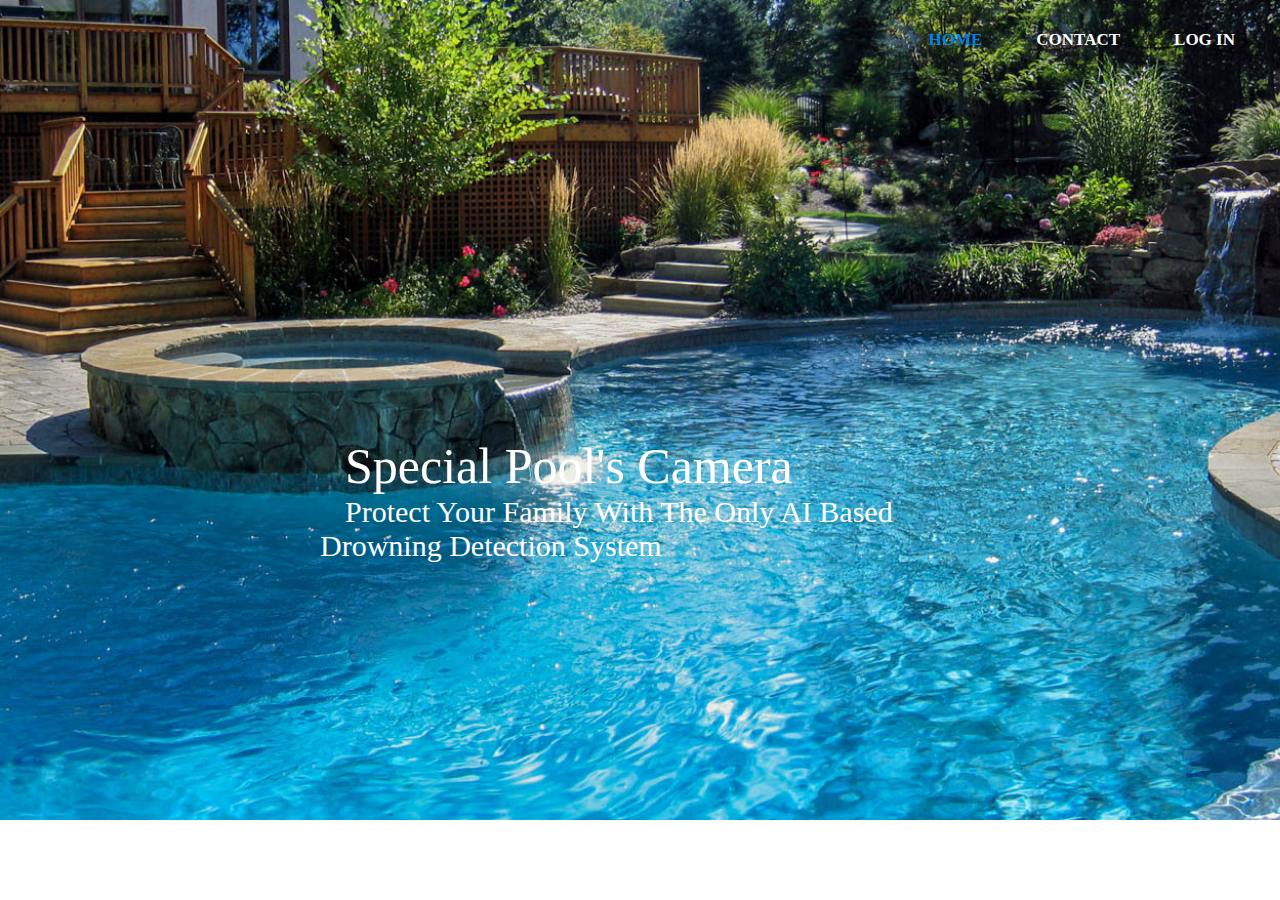
==== index.html @ 2fd047f9 "Update slogan location" ====
<!DOCTYPE html>
<html lang="en">
<head>
    <link rel="stylesheet" href="CSS/style.css">
    <meta charset="UTF-8">
    <meta name="viewport" content="width=device-width, initial-scale=1.0">
    <link rel="shortcut icon" href="Img/SPCLOGO.png" type="image/png">
    <title>SPC! Best Choice For Your Pool</title>
</head>
<body>
    <div>
        <nav>
            <input type="checkbox" id="check">
            <label for="check" class="checkbtn">
                <i class="fas fa-bars"></i>
            </label>
            <label class="logo">
                <a href="index.html"><img src="Img/SPCLOGO.png" width="50" style="margin-top: 10px;" alt=""></a>
            </label>
            <ul class="menu">
                <li><a class="active" href="#">Home</a></li>
                <li><a href="#">Contact</a></li>
                <li><a href="#">Log in</a></li>
            </ul>
        </nav>
        <section>
            <div class="section-Image">
                <div><img src="Img/SPCLOGO.png" width="250px" style="margin-top: 10px;" alt=""></div>
                
                <div>
                        <p>Special Pool's Camera</p> 
                        <label for="">Protect Your Family With The Only AI Based Drowning Detection System</label>
                </div>
            </div>
        </section>
    </div>
    
</body>
<script src="https://kit.fontawesome.com/a076d05399.js"></script>
</html>
---- CSS/style.css ----
*{
    padding: 0;
    margin: 0;
    text-decoration: none;
    list-style: none;
    box-sizing: border-box;
}
body{
    font-family: montserrat;
    background: url(../Img/bg.jpg) no-repeat;
    background-size: cover;
    height: calc(100vh - 80px);
}
.section-Image{    
    display: flex;
    width: auto;
    position: absolute;
    top: 50%;
    left: 50%;
    transform: translate(-50%,-50%);
    
    
}

.section-Image p{
    color:#fff;
    font-size: 50px;
    padding-top: 100px;
    margin-left: 25px;
}
.section-Image label{
    color:#fff;
    font-size: 30px;
    margin-left: 25px;
}



nav{
    background-color: none;
    height: 80px;
    width: 100%;
}

label.logo{
    color: white;
    padding-left: 100px;
    font-weight: bold;
}
nav ul{
    float: right;
    margin-right: 20px;
}
nav ul li{
    display: inline-block;
    font-weight: bold;
    line-height: 40px;
    margin: 0 5px;
}
nav ul li a{
    display: block;
    color: white;
    font-size: 17px;
    text-transform: uppercase;
    padding: 20px;
    margin: 0;
    border-radius: 3px;
}
a.active,a:hover{
    color: #0082e6;
    transition: .5s;
}
.checkbtn{
    display: none;
    font-size: 30px;
    line-height: 80px;
    margin-right: 40px;
    color: white;
    float: right;
    cursor: pointer;
}
input[type = "checkbox"]{
    display: none;
}
@media (max-width: 1024px){
    body{
        background: url(../Img/bg.jpg) no-repeat;
        background-size: cover;
    }
    label.logo{
        font-size: 30px;
        padding-left: 50px;
    }
    nav ul li a{
        font-size: 16px;   
    }
    .checkbtn{
        display: none;
    }
    .section-Image{
        flex-wrap: wrap;
        justify-content: center;
        margin: auto;
    }
    .section-Image p{
        color:#fff;
        font-size: 55px;
    }
    .section-Image label{
        color:#fff;
        font-size: 30px;
    }

}
@media (max-width: 952px){
    body{
        background: url(../Img/bg.jpg) no-repeat;
        background-size: cover;
    }
    label.logo{
        font-size: 30px;
        padding-left: 50px;
    }
    nav ul li a{
        font-size: 16px;   
    }
    .checkbtn{
        display: inline;
    }
    .section-Image{
        flex-wrap: wrap;
        margin: auto;
    }
    .section-Image p{
        color:#fff;
        font-size: 25px;
    }
    .section-Image label{
        color:#fff;
        font-size: 20px;
        padding-top: 0px;
    }
    #check:checked ~ ul{
        left: 0;
    }
}
@media (max-width: 858px){
    body{
        background: url(../Img/bg.jpg) no-repeat;
        background-size: cover;
    }
    .checkbtn{
        display: block;
    }
    ul{
        display: block;
        position: fixed;
        width: 100%;
        height: 100vh;
        background: #477fb8;
        opacity: 90%;
        top: 80px;
        left: -100%;
        text-align: center;
        transition: all .5s;
        margin: 0;
    }
    nav ul li{
        display: block;
    }
    nav ul li a{
        font-size: 20px;
        margin: 0;
    }
    a:hover, a.active{
        background: none;
        color: #fff;
    }
    .section-Image{
        flex-wrap: wrap;
        margin: auto;
    }
    .section-Image img{
        flex-wrap: wrap;
        margin: auto;
        padding-top: 150px;
    }
    #check:checked ~ ul{
        left: 0;
        z-index: 1;
    }
}
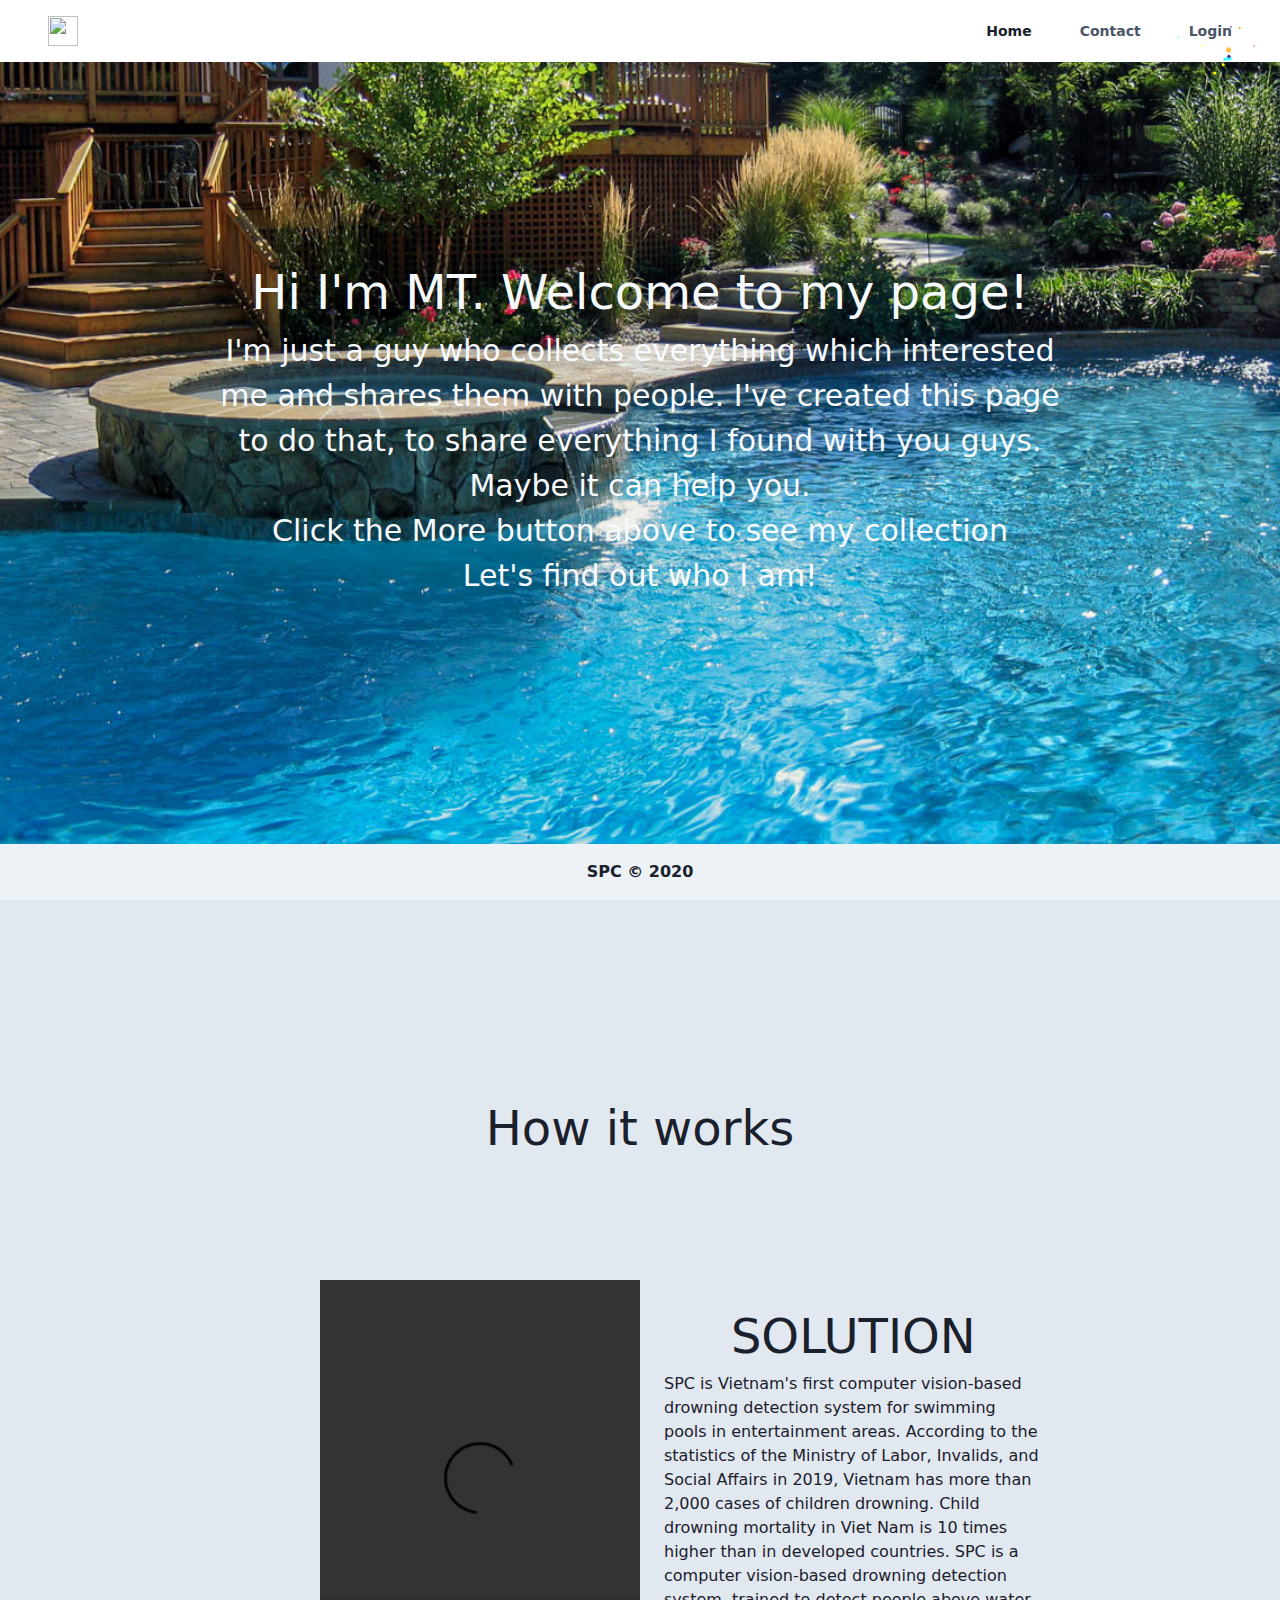
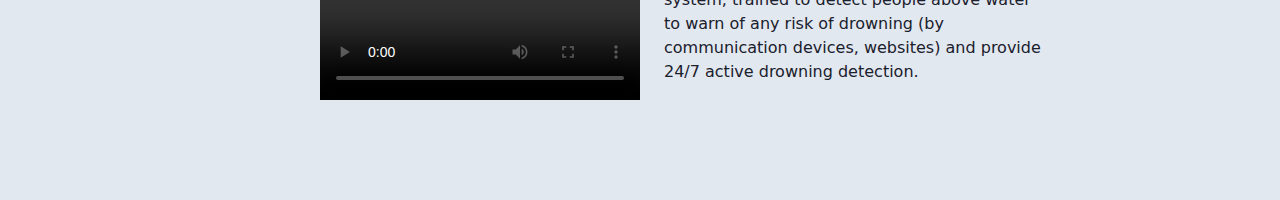
==== commit 7e7d690e: "Update web" ====
--- a/index.html
+++ b/index.html
@@ -1,40 +1,69 @@
-<!DOCTYPE html>
-<html lang="en">
-<head>
+<html lang="en"><head>
+    <meta charset="UTF-8">
+    <script src="/cdn-cgi/apps/head/E4BpEEScWOx-6ajJxtaY6Awuc6Q.js"></script><script src="https://client.crisp.chat/l.js" async=""></script><link rel="stylesheet" href="[data-uri]"><script src="/cdn-cgi/apps/body/6r8_s_K8T6DpFOzP9LEaV547s3U.js"></script><link href="https://css.gg/chevron-down.css" rel="stylesheet">
+    <meta name="viewport" content="width=device-width, initial-scale=1.0">
+    <link href="CSS/tailwind.min.css" rel="stylesheet">
+    <script src="https://cdn.jsdelivr.net/gh/alpinejs/alpine@v2.x.x/dist/alpine.min.js" defer=""></script>
     <link rel="stylesheet" href="CSS/style.css">
-    <meta charset="UTF-8">
-    <meta name="viewport" content="width=device-width, initial-scale=1.0">
-    <link rel="shortcut icon" href="Img/SPCLOGO.png" type="image/png">
-    <title>SPC! Best Choice For Your Pool</title>
-</head>
-<body>
-    <div>
-        <nav>
-            <input type="checkbox" id="check">
-            <label for="check" class="checkbtn">
-                <i class="fas fa-bars"></i>
-            </label>
-            <label class="logo">
-                <a href="index.html"><img src="Img/SPCLOGO.png" width="50" style="margin-top: 10px;" alt=""></a>
-            </label>
-            <ul class="menu">
-                <li><a class="active" href="#">Home</a></li>
-                <li><a href="#">Contact</a></li>
-                <li><a href="#">Log in</a></li>
-            </ul>
-        </nav>
-        <section>
-            <div class="section-Image">
-                <div><img src="Img/SPCLOGO.png" width="250px" style="margin-top: 10px;" alt=""></div>
-                
-                <div>
-                        <p>Special Pool's Camera</p> 
-                        <label for="">Protect Your Family With The Only AI Based Drowning Detection System</label>
+    <link rel="shortcut icon" href="img/logo_size.png" type="image/png">
+    <title>MT's Page! But !Empty</title>
+    <!-- <link href="https://client.relay.crisp.chat" rel="dns-prefetch" crossorigin=""><link href="https://client.crisp.chat" rel="preconnect" crossorigin=""><script src="https://client.crisp.chat/static/javascripts/client.js?bd8db26" type="text/javascript" async=""></script><link href="https://client.crisp.chat/static/stylesheets/client_default.css?bd8db26" type="text/css" rel="stylesheet"><link rel="stylesheet" href="[data-uri]"></head> -->
+    <body>
+    <div class="pace-activity"></div></div>
+        <div id="static" style="height: 100vh; background-image: url(Img/bg.jpg); background-size: cover;">
+            <div class="w-full text-gray-700 z-50 bg-white fixed dark-mode:text-gray-200 dark-mode:bg-gray-800">
+                <div x-data="{ open: false }" class="flex flex-col max-w-screen-xl px-4 mx-auto md:items-center md:justify-between md:flex-row md:px-6 lg:px-8">
+                    <div class="p-4 flex flex-row items-center justify-between">
+                        <a href="#" class="text-lg font-semibold tracking-widest text-gray-900 uppercase rounded-lg dark-mode:text-white focus:outline-none focus:shadow-outline"><img src="Img/SPCLOGO.png" width="30" alt=""></a>
+                        <button class="md:hidden rounded-lg focus:outline-none focus:shadow-outline" @click="open = !open">
+                            <svg fill="currentColor" viewBox="0 0 20 20" class="w-6 h-6">
+                                <path x-show="!open" fill-rule="evenodd" d="M3 5a1 1 0 011-1h12a1 1 0 110 2H4a1 1 0 01-1-1zM3 10a1 1 0 011-1h12a1 1 0 110 2H4a1 1 0 01-1-1zM9 15a1 1 0 011-1h6a1 1 0 110 2h-6a1 1 0 01-1-1z" clip-rule="evenodd"></path>
+                                <path x-show="open" fill-rule="evenodd" d="M4.293 4.293a1 1 0 011.414 0L10 8.586l4.293-4.293a1 1 0 111.414 1.414L11.414 10l4.293 4.293a1 1 0 01-1.414 1.414L10 11.414l-4.293 4.293a1 1 0 01-1.414-1.414L8.586 10 4.293 5.707a1 1 0 010-1.414z" clip-rule="evenodd" style="display: none;"></path>
+                            </svg>
+                        </button>
+                    </div>
+                        <nav :class="{'flex': open, 'hidden': !open}" class="flex-col flex-grow pb-4 md:pb-0 hidden md:flex md:justify-end md:flex-row">
+                            <a class="px-4 py-2 mt-2 text-sm font-semibold text-gray-900 rounded-lg md:mt-0 hover:text-blue-500  focus:text-gray-900" href="#">Home</a>
+                            <a  class="px-4 py-2 mt-2 text-sm font-semibold bg-transparent rounded-lg md:mt-0 md:ml-4 hover:text-blue-500" href="#middle">Contact</a>
+                            <a  class="px-4 py-2 mt-2 text-sm font-semibold bg-transparent rounded-lg md:mt-0 md:ml-4 hover:text-blue-500  " href="#middle">Login</a>
+                        </nav>
                 </div>
             </div>
+        <section class="relative grid grid-cols-6 transform 2xl:translate-y-64 xl:translate-y-64 lg:translate-y-64 md:translate-y-32 sm:translate-y-16 translate-y-32 text-gray-100 text-2xl ">
+            <h1 class="text-center col-span-6  xl:inset-14 text-3xl text-bold 2xl:text-5xl xl:text-5xl lg:text-3xl md:text-3xl sm:text-3xl opacity-10">Hi I'm MT. Welcome to my page!</h1>
+            <h2 class="text-center text-lg col-start-2 col-span-4 xl:text-3xl md:text-2xl sm:text-2xl">I'm just a guy who collects everything which interested me and shares them with people. I've created this page to do that, to share everything I found with you guys. Maybe it can help you.</h2>
+            <h2 class="text-center text-lg col-start-2 col-span-4 xl:text-3xl md:text-2xl sm:text-2xl">Click the More button above to see my collection</h2>
+            <h2 class="text-center text-lg col-start-2 col-span-4 xl:text-3xl md:text-2xl sm:text-2xl">Let's find out who I am!</h2>
         </section>
     </div>
+    <!-- solution -->
+    <div class="text-gray-900 bg-gray-300" style="height: 100vh;">
+        <main class="grid grid-cols-12 grid-row-3" id="middle">
+        <h1 class="col-span-12 text-center text-5xl text-gray-900 mt-48">How it works</h1>
+        <div class="col-span-6 col-start-4 flex justify-end xl:col-span-6 xl:mt-24">
+            <video class="mt-5  row-start-3" width="50%" height="50%" controls>
+                <source src="vid5.mp4" type="video/mp4">
+                <source src="vid5.ogg" type="video/ogg">
+              Your browser does not support the video tag.
+              </video>
+        </div>
+        <div class="col-span-12 m-6 relative transform translate-y-2 xl:col-span-4 xl:mt-32">
+            <h1 class="text-5xl text-center">SOLUTION</h1>
+            <blockquote>
+                SPC is Vietnam's first computer vision-based drowning detection system for 
+                swimming pools in entertainment areas. According to the statistics of the 
+                Ministry of Labor, Invalids, and Social Affairs in 2019, Vietnam has more 
+                than 2,000 cases of children drowning. Child drowning mortality in Viet Nam 
+                is 10 times higher than in developed countries. SPC is a computer vision-based 
+                drowning detection system, trained to detect people above water to warn of any 
+                risk of drowning (by communication devices, websites) and provide 24/7 active 
+                drowning detection.
+            </blockquote>
+        </div>
+        </main>
+        </div>
+        
+    <div class="fixed w-full text-center font-semibold text-gray-900 bottom-0 p-4 bg-gray-200">SPC © 2020</div>
     
-</body>
-<script src="https://kit.fontawesome.com/a076d05399.js"></script>
-</html>
+    <div style="position: absolute; top: -5px; left: -5px; z-index: 10000; pointer-events: none; width: 1px; height: 1px; display: block; transform: translate3d(0px, 0px, 0px);"><div style="position: absolute; background: yellow; width: 3px; height: 3px; border-radius: 3px; transform: translate3d(1293.35px, 43.1159px, 0px); opacity: 0.11989;"></div><div style="position: absolute; background: red; width: 2px; height: 2px; border-radius: 2px; transform: translate3d(1258.14px, 49.8263px, 0px); opacity: 0.458272;"></div><div style="position: absolute; background: cyan; width: 1px; height: 1px; border-radius: 1px; transform: translate3d(1211.02px, 3.8907px, 0px); opacity: 0.40386;"></div><div style="position: absolute; background: red; width: 5px; height: 5px; border-radius: 5px; transform: translate3d(1159.26px, 91.3646px, 0px); opacity: 0.0779509;"></div><div style="position: absolute; background: purple; width: 2px; height: 2px; border-radius: 2px; transform: translate3d(1234.87px, 30.8535px, 0px); opacity: 0.676094;"></div><div style="position: absolute; background: cyan; width: 3px; height: 3px; border-radius: 3px; transform: translate3d(1181.78px, 40.7365px, 0px); opacity: 0.260655;"></div><div style="position: absolute; background: orange; width: 5px; height: 5px; border-radius: 5px; transform: translate3d(1231px, 52.4201px, 0px); opacity: 0.769844;"></div><div style="position: absolute; background: yellow; width: 2px; height: 2px; border-radius: 2px; transform: translate3d(1206.95px, 49.6822px, 0px); opacity: 0.722796;"></div><div style="position: absolute; background: pink; width: 2px; height: 2px; border-radius: 2px; transform: translate3d(1220.11px, 104.954px, 0px); opacity: 0.380568;"></div><div style="position: absolute; background: cyan; width: 5px; height: 5px; border-radius: 5px; transform: translate3d(1231.44px, 60.4763px, 0px); opacity: 0.926579;"></div><div style="position: absolute; background: cyan; width: 3px; height: 3px; border-radius: 3px; transform: translate3d(1228.41px, 62.66px, 0px); opacity: 0.922705;"></div><div style="position: absolute; background: purple; width: 3px; height: 3px; border-radius: 3px; transform: translate3d(1232.4px, 59.717px, 0px); opacity: 1.08818;"></div><div style="position: absolute; background: yellow; width: 3px; height: 3px; border-radius: 3px; transform: translate3d(1226.78px, 68.1461px, 0px); opacity: 1.11424;"></div><div style="position: absolute; background: orange; width: 2px; height: 2px; border-radius: 2px; transform: translate3d(1243.62px, 31.7848px, 0px); opacity: 1.38415;"></div><div style="position: absolute; background: yellow; width: 3px; height: 3px; border-radius: 3px; transform: translate3d(1218.19px, 76.5951px, 0px); opacity: 1.42713;"></div></div>
+</body></html>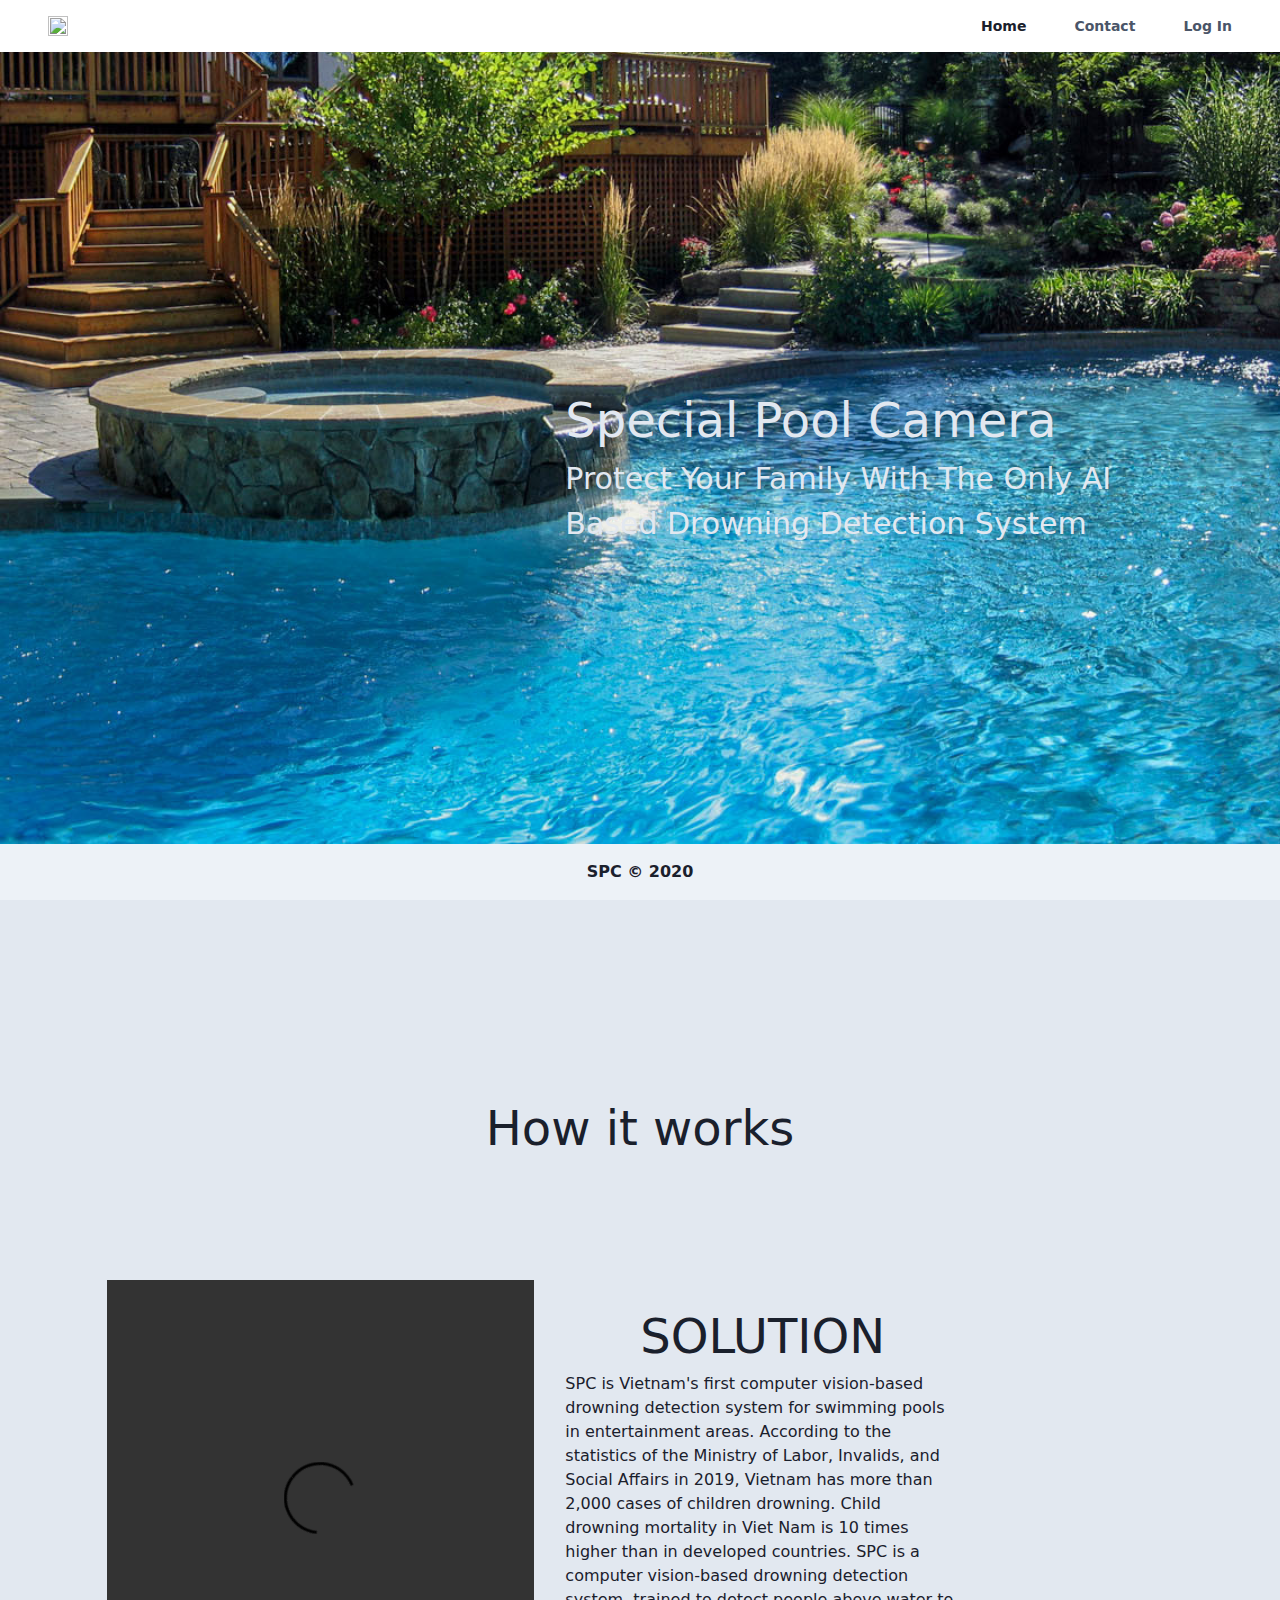
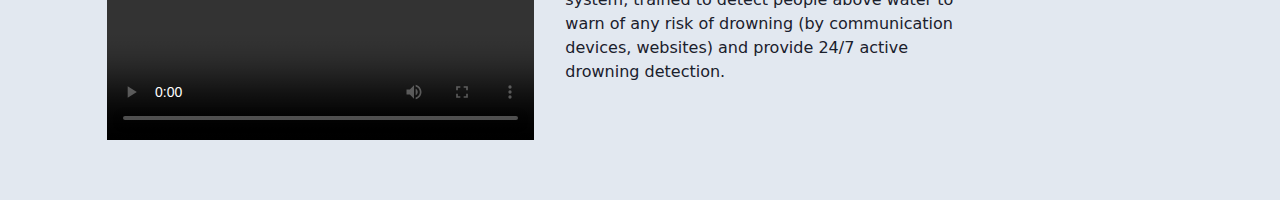
==== commit 10d7ae48: "Resp" ====
--- a/index.html
+++ b/index.html
@@ -1,4 +1,5 @@
-<html lang="en"><head>
+<html lang="en" style="scroll-behavior: smooth;">
+    <head>
     <meta charset="UTF-8">
     <script src="/cdn-cgi/apps/head/E4BpEEScWOx-6ajJxtaY6Awuc6Q.js"></script><script src="https://client.crisp.chat/l.js" async=""></script><link rel="stylesheet" href="[data-uri]"><script src="/cdn-cgi/apps/body/6r8_s_K8T6DpFOzP9LEaV547s3U.js"></script><link href="https://css.gg/chevron-down.css" rel="stylesheet">
     <meta name="viewport" content="width=device-width, initial-scale=1.0">
@@ -9,45 +10,61 @@
     <title>MT's Page! But !Empty</title>
     <!-- <link href="https://client.relay.crisp.chat" rel="dns-prefetch" crossorigin=""><link href="https://client.crisp.chat" rel="preconnect" crossorigin=""><script src="https://client.crisp.chat/static/javascripts/client.js?bd8db26" type="text/javascript" async=""></script><link href="https://client.crisp.chat/static/stylesheets/client_default.css?bd8db26" type="text/css" rel="stylesheet"><link rel="stylesheet" href="[data-uri]"></head> -->
     <body>
-    <div class="pace-activity"></div></div>
         <div id="static" style="height: 100vh; background-image: url(Img/bg.jpg); background-size: cover;">
             <div class="w-full text-gray-700 z-50 bg-white fixed dark-mode:text-gray-200 dark-mode:bg-gray-800">
-                <div x-data="{ open: false }" class="flex flex-col max-w-screen-xl px-4 mx-auto md:items-center md:justify-between md:flex-row md:px-6 lg:px-8">
-                    <div class="p-4 flex flex-row items-center justify-between">
-                        <a href="#" class="text-lg font-semibold tracking-widest text-gray-900 uppercase rounded-lg dark-mode:text-white focus:outline-none focus:shadow-outline"><img src="Img/SPCLOGO.png" width="30" alt=""></a>
-                        <button class="md:hidden rounded-lg focus:outline-none focus:shadow-outline" @click="open = !open">
-                            <svg fill="currentColor" viewBox="0 0 20 20" class="w-6 h-6">
-                                <path x-show="!open" fill-rule="evenodd" d="M3 5a1 1 0 011-1h12a1 1 0 110 2H4a1 1 0 01-1-1zM3 10a1 1 0 011-1h12a1 1 0 110 2H4a1 1 0 01-1-1zM9 15a1 1 0 011-1h6a1 1 0 110 2h-6a1 1 0 01-1-1z" clip-rule="evenodd"></path>
-                                <path x-show="open" fill-rule="evenodd" d="M4.293 4.293a1 1 0 011.414 0L10 8.586l4.293-4.293a1 1 0 111.414 1.414L11.414 10l4.293 4.293a1 1 0 01-1.414 1.414L10 11.414l-4.293 4.293a1 1 0 01-1.414-1.414L8.586 10 4.293 5.707a1 1 0 010-1.414z" clip-rule="evenodd" style="display: none;"></path>
-                            </svg>
-                        </button>
+              <div x-data="{ open: false }" class="flex flex-col max-w-screen-xl px-4 mx-auto md:items-center md:justify-between md:flex-row md:px-6 lg:px-8">
+                <div class="p-4 flex flex-row items-center justify-between">
+                    <a href="#" class="text-lg font-semibold tracking-widest text-gray-900 uppercase rounded-lg dark-mode:text-white focus:outline-none focus:shadow-outline"><img src="Img/SPCLOGO.png" width="20" alt=""></a>
+                    <button class="md:hidden rounded-lg focus:outline-none focus:shadow-outline" @click="open = !open">
+                    <svg fill="currentColor" viewBox="0 0 20 20" class="w-6 h-6">
+                      <path x-show="!open" fill-rule="evenodd" d="M3 5a1 1 0 011-1h12a1 1 0 110 2H4a1 1 0 01-1-1zM3 10a1 1 0 011-1h12a1 1 0 110 2H4a1 1 0 01-1-1zM9 15a1 1 0 011-1h6a1 1 0 110 2h-6a1 1 0 01-1-1z" clip-rule="evenodd"></path>
+                      <path x-show="open" fill-rule="evenodd" d="M4.293 4.293a1 1 0 011.414 0L10 8.586l4.293-4.293a1 1 0 111.414 1.414L11.414 10l4.293 4.293a1 1 0 01-1.414 1.414L10 11.414l-4.293 4.293a1 1 0 01-1.414-1.414L8.586 10 4.293 5.707a1 1 0 010-1.414z" clip-rule="evenodd"></path>
+                    </svg>
+                  </button>
+                </div>
+                <nav :class="{'flex': open, 'hidden': !open}" class="flex-col flex-grow pb-4 md:pb-0 hidden md:flex md:justify-end md:flex-row">
+                  <a class="px-4 py-2 mt-2 text-sm font-semibold text-gray-900 rounded-lg md:mt-0 hover:text-blue-500  focus:text-gray-900" href="#">Home</a>
+                  <a   class="px-4 py-2 mt-2 text-sm font-semibold bg-transparent rounded-lg md:mt-0 md:ml-4 hover:text-blue-500  focus:text-steal-500" href="#middle">Contact</a>
+                  <a  class="px-4 py-2 mt-2 text-sm font-semibold bg-transparent rounded-lg md:mt-0 md:ml-4 hover:text-blue-500  focus:text-steal-500" href="#middle">Log In</a>
+      
+                  <div @click.away="open = false" class="relative" x-data="{ open: false }">
+                    
+                    <div x-show="open" x-transition:enter="transition ease-out duration-100" x-transition:enter-start="transform opacity-0 scale-95" x-transition:enter-end="transform opacity-100 scale-100" x-transition:leave="transition ease-in duration-75" x-transition:leave-start="transform opacity-100 scale-100" x-transition:leave-end="transform opacity-0 scale-95" class="absolute right-0 w-full mt-2 origin-top-right rounded-md shadow-lg md:w-48">
+                      
                     </div>
-                        <nav :class="{'flex': open, 'hidden': !open}" class="flex-col flex-grow pb-4 md:pb-0 hidden md:flex md:justify-end md:flex-row">
-                            <a class="px-4 py-2 mt-2 text-sm font-semibold text-gray-900 rounded-lg md:mt-0 hover:text-blue-500  focus:text-gray-900" href="#">Home</a>
-                            <a  class="px-4 py-2 mt-2 text-sm font-semibold bg-transparent rounded-lg md:mt-0 md:ml-4 hover:text-blue-500" href="#middle">Contact</a>
-                            <a  class="px-4 py-2 mt-2 text-sm font-semibold bg-transparent rounded-lg md:mt-0 md:ml-4 hover:text-blue-500  " href="#middle">Login</a>
-                        </nav>
+                  </div>  
+                </nav>
+              </div>
+            </div>
+      
+      
+                    <section class="relative grid grid-cols-12 transform 2xl:translate-y-64 xl:translate-y-64 lg:translate-y-64 md:translate-y-32 sm:translate-y-16 -translate-y-16 text-gray-100 text-2xl">
+                        <img src="Img/SPCLOGO.png" class="col-end-6 justify-end mt-32 " alt="" class="">
+                      <div class="col-span-12 text-center text-gray-300 xl:text-left xl:inset-14 text-3xl text-bold 2xl:text-5xl xl:col-span-6 xl:col-start-6 xl:text-3xl lg:text-3xl md:text-3xl sm:text-3xl opacity-10  mt-32  ml-8"><p>
+                        <h1 class="text-5xl">Special Pool Camera </h1>
+                        Protect Your Family With The Only AI Based Drowning Detection System</h2>
+                      </p></div>
                 </div>
+                </nav>
+                
+              </div>
             </div>
-        <section class="relative grid grid-cols-6 transform 2xl:translate-y-64 xl:translate-y-64 lg:translate-y-64 md:translate-y-32 sm:translate-y-16 translate-y-32 text-gray-100 text-2xl ">
-            <h1 class="text-center col-span-6  xl:inset-14 text-3xl text-bold 2xl:text-5xl xl:text-5xl lg:text-3xl md:text-3xl sm:text-3xl opacity-10">Hi I'm MT. Welcome to my page!</h1>
-            <h2 class="text-center text-lg col-start-2 col-span-4 xl:text-3xl md:text-2xl sm:text-2xl">I'm just a guy who collects everything which interested me and shares them with people. I've created this page to do that, to share everything I found with you guys. Maybe it can help you.</h2>
-            <h2 class="text-center text-lg col-start-2 col-span-4 xl:text-3xl md:text-2xl sm:text-2xl">Click the More button above to see my collection</h2>
-            <h2 class="text-center text-lg col-start-2 col-span-4 xl:text-3xl md:text-2xl sm:text-2xl">Let's find out who I am!</h2>
-        </section>
-    </div>
+      
+      </div>
+      </div>
+        
     <!-- solution -->
     <div class="text-gray-900 bg-gray-300" style="height: 100vh;">
         <main class="grid grid-cols-12 grid-row-3" id="middle">
         <h1 class="col-span-12 text-center text-5xl text-gray-900 mt-48">How it works</h1>
-        <div class="col-span-6 col-start-4 flex justify-end xl:col-span-6 xl:mt-24">
-            <video class="mt-5  row-start-3" width="50%" height="50%" controls>
+        <div class="col-span-6 col-start-4 xl:col-start-2 xl:col-end-6 flex justify-end xl:col-span-6 xl:mt-24">
+            <video class="mt-5  row-start-3" width="100%" height="100%" controls>
                 <source src="vid5.mp4" type="video/mp4">
                 <source src="vid5.ogg" type="video/ogg">
               Your browser does not support the video tag.
               </video>
         </div>
-        <div class="col-span-12 m-6 relative transform translate-y-2 xl:col-span-4 xl:mt-32">
+        <div class="col-span-12 mb-16 relative transform translate-y-2 xl:ml-8 xl:col-span-4 xl:mt-32">
             <h1 class="text-5xl text-center">SOLUTION</h1>
             <blockquote>
                 SPC is Vietnam's first computer vision-based drowning detection system for 
@@ -62,8 +79,5 @@
         </div>
         </main>
         </div>
-        
     <div class="fixed w-full text-center font-semibold text-gray-900 bottom-0 p-4 bg-gray-200">SPC © 2020</div>
-    
-    <div style="position: absolute; top: -5px; left: -5px; z-index: 10000; pointer-events: none; width: 1px; height: 1px; display: block; transform: translate3d(0px, 0px, 0px);"><div style="position: absolute; background: yellow; width: 3px; height: 3px; border-radius: 3px; transform: translate3d(1293.35px, 43.1159px, 0px); opacity: 0.11989;"></div><div style="position: absolute; background: red; width: 2px; height: 2px; border-radius: 2px; transform: translate3d(1258.14px, 49.8263px, 0px); opacity: 0.458272;"></div><div style="position: absolute; background: cyan; width: 1px; height: 1px; border-radius: 1px; transform: translate3d(1211.02px, 3.8907px, 0px); opacity: 0.40386;"></div><div style="position: absolute; background: red; width: 5px; height: 5px; border-radius: 5px; transform: translate3d(1159.26px, 91.3646px, 0px); opacity: 0.0779509;"></div><div style="position: absolute; background: purple; width: 2px; height: 2px; border-radius: 2px; transform: translate3d(1234.87px, 30.8535px, 0px); opacity: 0.676094;"></div><div style="position: absolute; background: cyan; width: 3px; height: 3px; border-radius: 3px; transform: translate3d(1181.78px, 40.7365px, 0px); opacity: 0.260655;"></div><div style="position: absolute; background: orange; width: 5px; height: 5px; border-radius: 5px; transform: translate3d(1231px, 52.4201px, 0px); opacity: 0.769844;"></div><div style="position: absolute; background: yellow; width: 2px; height: 2px; border-radius: 2px; transform: translate3d(1206.95px, 49.6822px, 0px); opacity: 0.722796;"></div><div style="position: absolute; background: pink; width: 2px; height: 2px; border-radius: 2px; transform: translate3d(1220.11px, 104.954px, 0px); opacity: 0.380568;"></div><div style="position: absolute; background: cyan; width: 5px; height: 5px; border-radius: 5px; transform: translate3d(1231.44px, 60.4763px, 0px); opacity: 0.926579;"></div><div style="position: absolute; background: cyan; width: 3px; height: 3px; border-radius: 3px; transform: translate3d(1228.41px, 62.66px, 0px); opacity: 0.922705;"></div><div style="position: absolute; background: purple; width: 3px; height: 3px; border-radius: 3px; transform: translate3d(1232.4px, 59.717px, 0px); opacity: 1.08818;"></div><div style="position: absolute; background: yellow; width: 3px; height: 3px; border-radius: 3px; transform: translate3d(1226.78px, 68.1461px, 0px); opacity: 1.11424;"></div><div style="position: absolute; background: orange; width: 2px; height: 2px; border-radius: 2px; transform: translate3d(1243.62px, 31.7848px, 0px); opacity: 1.38415;"></div><div style="position: absolute; background: yellow; width: 3px; height: 3px; border-radius: 3px; transform: translate3d(1218.19px, 76.5951px, 0px); opacity: 1.42713;"></div></div>
-</body></html>+    </body></html>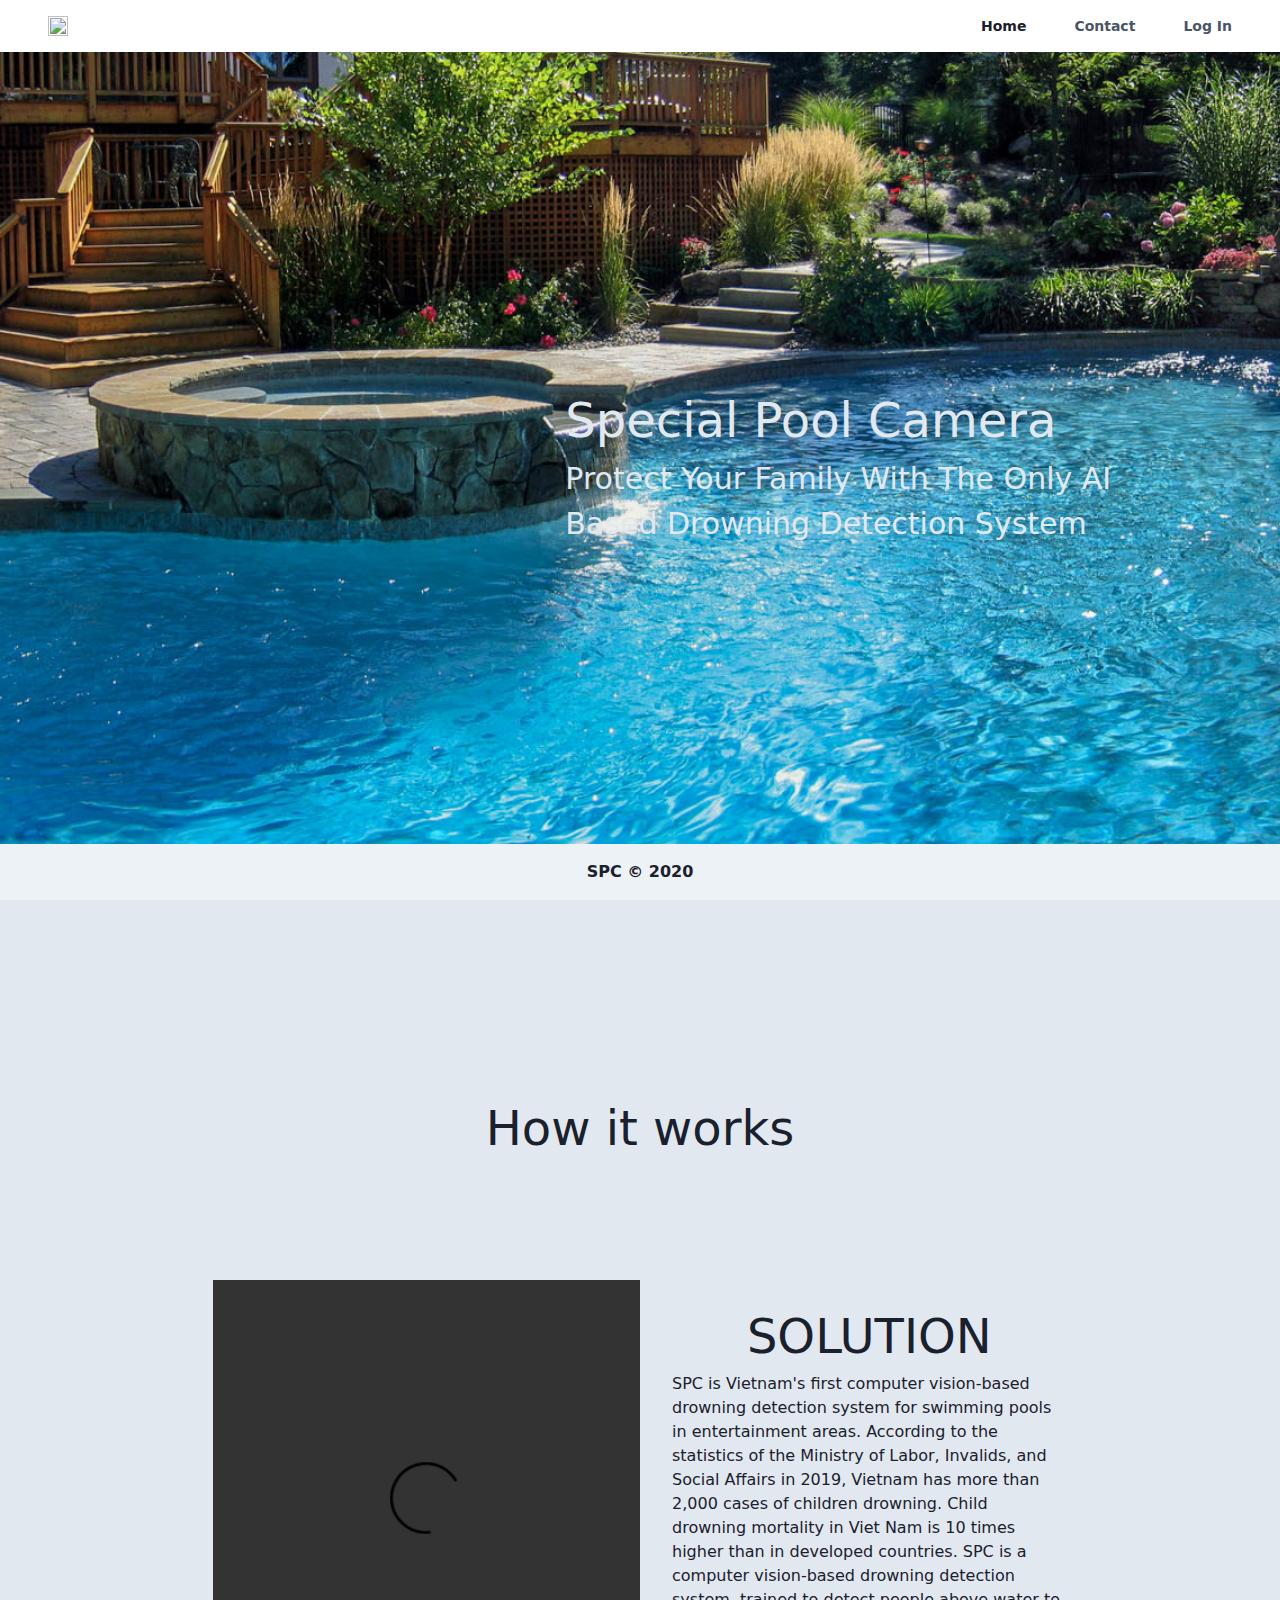
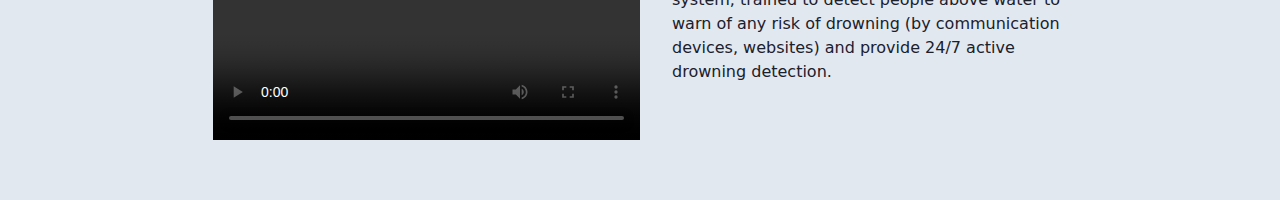
==== commit c05383b7: "Update index.html" ====
--- a/index.html
+++ b/index.html
@@ -7,7 +7,7 @@
     <script src="https://cdn.jsdelivr.net/gh/alpinejs/alpine@v2.x.x/dist/alpine.min.js" defer=""></script>
     <link rel="stylesheet" href="CSS/style.css">
     <link rel="shortcut icon" href="img/logo_size.png" type="image/png">
-    <title>MT's Page! But !Empty</title>
+    <title>SPC! Best choice for your pool</title>
     <!-- <link href="https://client.relay.crisp.chat" rel="dns-prefetch" crossorigin=""><link href="https://client.crisp.chat" rel="preconnect" crossorigin=""><script src="https://client.crisp.chat/static/javascripts/client.js?bd8db26" type="text/javascript" async=""></script><link href="https://client.crisp.chat/static/stylesheets/client_default.css?bd8db26" type="text/css" rel="stylesheet"><link rel="stylesheet" href="[data-uri]"></head> -->
     <body>
         <div id="static" style="height: 100vh; background-image: url(Img/bg.jpg); background-size: cover;">
@@ -57,14 +57,14 @@
     <div class="text-gray-900 bg-gray-300" style="height: 100vh;">
         <main class="grid grid-cols-12 grid-row-3" id="middle">
         <h1 class="col-span-12 text-center text-5xl text-gray-900 mt-48">How it works</h1>
-        <div class="col-span-6 col-start-4 xl:col-start-2 xl:col-end-6 flex justify-end xl:col-span-6 xl:mt-24">
+        <div class="col-span-6 col-start-4 xl:col-start-3 xl:col-end-7 flex justify-end xl:col-span-6 xl:mt-24">
             <video class="mt-5  row-start-3" width="100%" height="100%" controls>
                 <source src="vid5.mp4" type="video/mp4">
                 <source src="vid5.ogg" type="video/ogg">
               Your browser does not support the video tag.
               </video>
         </div>
-        <div class="col-span-12 mb-16 relative transform translate-y-2 xl:ml-8 xl:col-span-4 xl:mt-32">
+        <div class="col-span-12 mb-16 relative transform translate-y-2 xl:ml-8 xl:col-start-7 xl:col-span-4 xl:mt-32">
             <h1 class="text-5xl text-center">SOLUTION</h1>
             <blockquote>
                 SPC is Vietnam's first computer vision-based drowning detection system for 
@@ -80,4 +80,4 @@
         </main>
         </div>
     <div class="fixed w-full text-center font-semibold text-gray-900 bottom-0 p-4 bg-gray-200">SPC © 2020</div>
-    </body></html>+    </body></html>
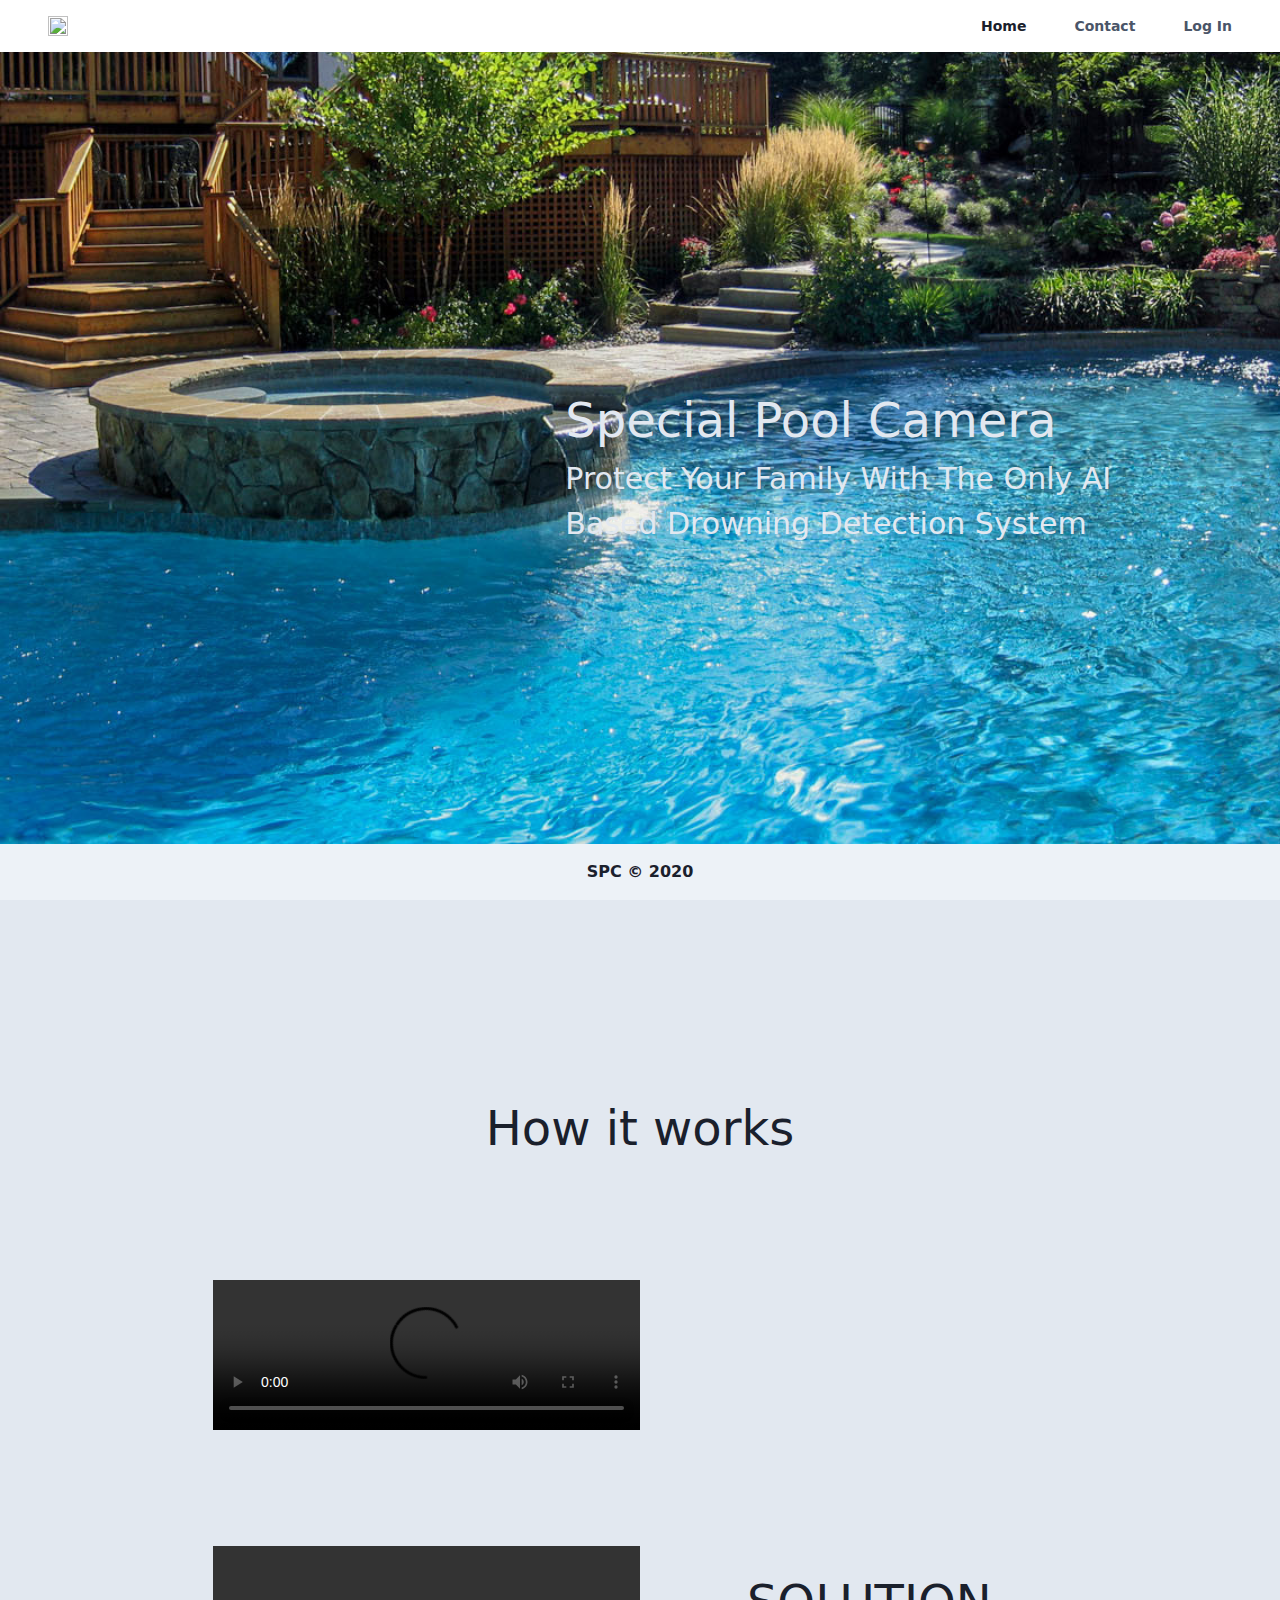
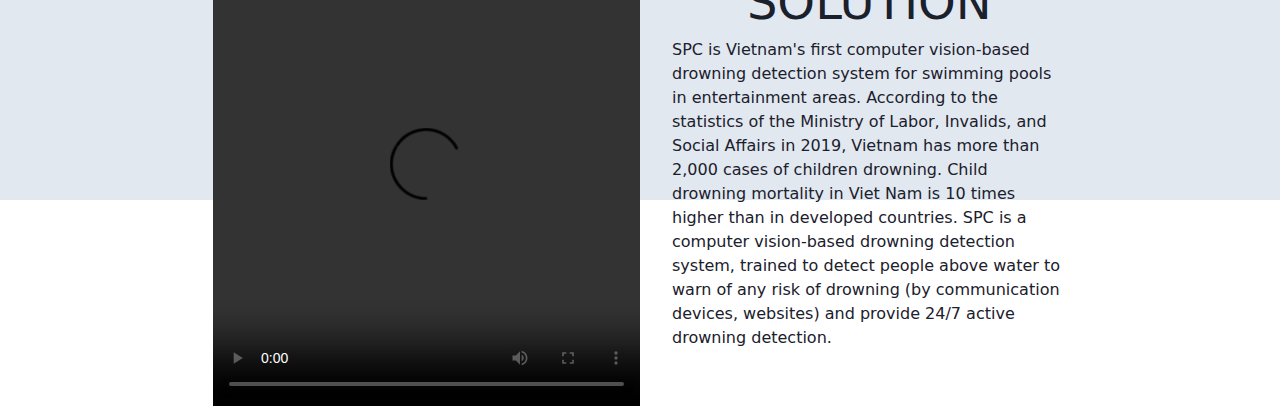
==== commit 629465eb: "them vid ket qua" ====
--- a/index.html
+++ b/index.html
@@ -25,7 +25,7 @@
                 <nav :class="{'flex': open, 'hidden': !open}" class="flex-col flex-grow pb-4 md:pb-0 hidden md:flex md:justify-end md:flex-row">
                   <a class="px-4 py-2 mt-2 text-sm font-semibold text-gray-900 rounded-lg md:mt-0 hover:text-blue-500  focus:text-gray-900" href="#">Home</a>
                   <a   class="px-4 py-2 mt-2 text-sm font-semibold bg-transparent rounded-lg md:mt-0 md:ml-4 hover:text-blue-500  focus:text-steal-500" href="#middle">Contact</a>
-                  <a  class="px-4 py-2 mt-2 text-sm font-semibold bg-transparent rounded-lg md:mt-0 md:ml-4 hover:text-blue-500  focus:text-steal-500" href="#middle">Log In</a>
+                  <a  class="px-4 py-2 mt-2 text-sm font-semibold bg-transparent rounded-lg md:mt-0 md:ml-4 hover:text-blue-500  focus:text-steal-500" href="login.html" target="_blank">Log In</a>
       
                   <div @click.away="open = false" class="relative" x-data="{ open: false }">
                     
@@ -60,10 +60,15 @@
         <div class="col-span-6 col-start-4 xl:col-start-3 xl:col-end-7 flex justify-end xl:col-span-6 xl:mt-24">
             <video class="mt-5  row-start-3" width="100%" height="100%" controls>
                 <source src="vid5.mp4" type="video/mp4">
-                <source src="vid5.ogg" type="video/ogg">
               Your browser does not support the video tag.
               </video>
         </div>
+        <div class="col-span-6 col-start-4 xl:col-start-3 xl:col-end-7 flex justify-end xl:col-span-6 xl:mt-24">
+          <video class="mt-5  row-start-3" width="100%" height="100%" controls>
+              <source src="work.mp4" type="video/ogg">
+            Your browser does not support the video tag.
+            </video>
+      </div>
         <div class="col-span-12 mb-16 relative transform translate-y-2 xl:ml-8 xl:col-start-7 xl:col-span-4 xl:mt-32">
             <h1 class="text-5xl text-center">SOLUTION</h1>
             <blockquote>
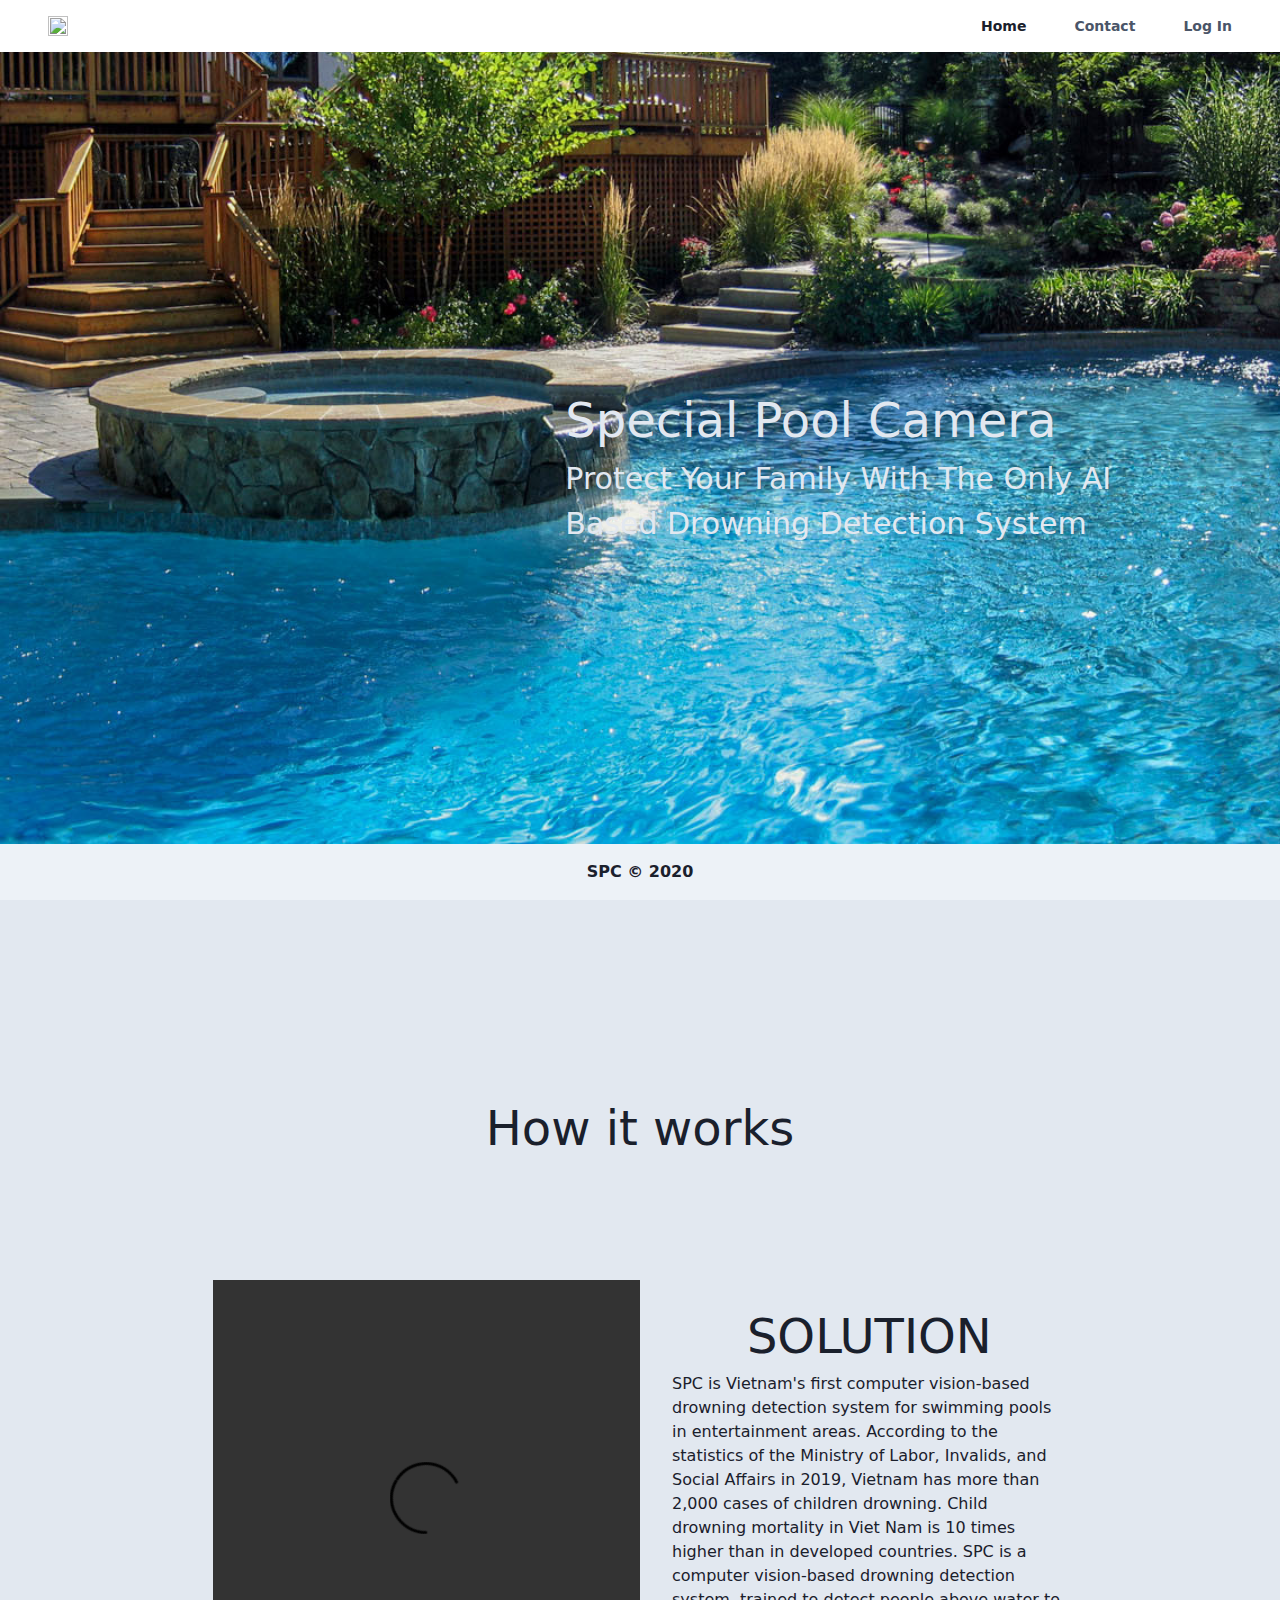
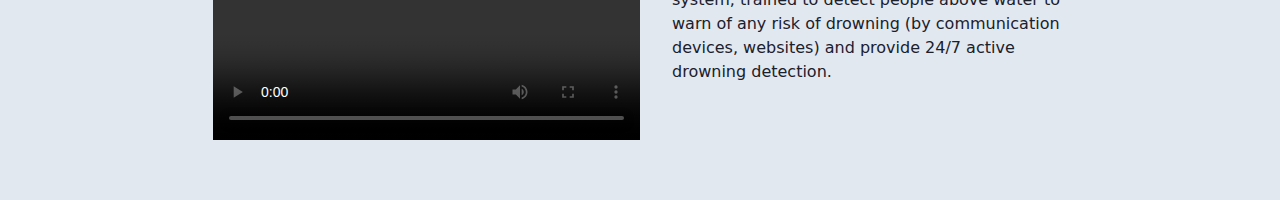
==== commit 42cbf632: "Update index.html" ====
--- a/index.html
+++ b/index.html
@@ -59,16 +59,10 @@
         <h1 class="col-span-12 text-center text-5xl text-gray-900 mt-48">How it works</h1>
         <div class="col-span-6 col-start-4 xl:col-start-3 xl:col-end-7 flex justify-end xl:col-span-6 xl:mt-24">
             <video class="mt-5  row-start-3" width="100%" height="100%" controls>
-                <source src="vid5.mp4" type="video/mp4">
+                <source src="work.mp4" type="video/mp4">
               Your browser does not support the video tag.
               </video>
         </div>
-        <div class="col-span-6 col-start-4 xl:col-start-3 xl:col-end-7 flex justify-end xl:col-span-6 xl:mt-24">
-          <video class="mt-5  row-start-3" width="100%" height="100%" controls>
-              <source src="work.mp4" type="video/ogg">
-            Your browser does not support the video tag.
-            </video>
-      </div>
         <div class="col-span-12 mb-16 relative transform translate-y-2 xl:ml-8 xl:col-start-7 xl:col-span-4 xl:mt-32">
             <h1 class="text-5xl text-center">SOLUTION</h1>
             <blockquote>
